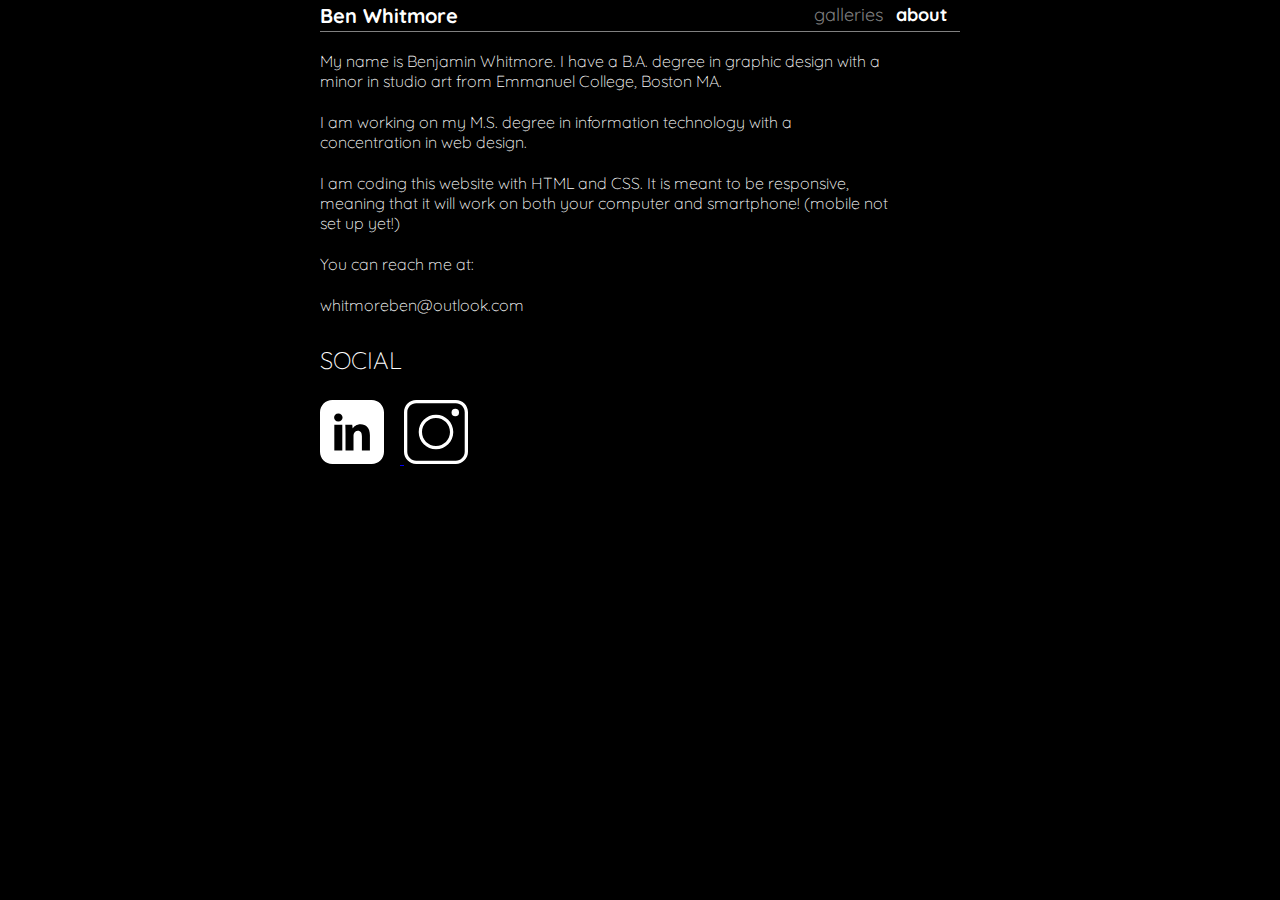
==== html/about.html @ 97f3d959 "Update about.html" ====
<!doctype html>
<html lang="en-US" dir="ltr">
<head>
  <meta charset="utf-8">
  <title>benwhitmore.net</title>
  <meta name="author" content="Ben Whitmore">
  <meta name="viewport" content="width=device-width, initial-scale=1">
  <link rel="stylesheet" href="../css/main.css">
<link href="https://fonts.googleapis.com/css2?family=Quicksand:wght@300;400;500;600;700&display=swap" rel="stylesheet">

</head>
<body>

  <div class="topnav">
  <a class="title" href="../index.html">Ben Whitmore</a>
  <a class="active" href="../html/about.html">about</a>
  <a href="../index.html">galleries</a>

  </div>
<body class="content">


<p class="top"> My name is Benjamin Whitmore. I have a B.A. degree in graphic design with a minor in studio art from Emmanuel College, Boston MA.</p>
  <p>I am working on my M.S. degree in information technology with a concentration in web design.</p>

<p>I am coding this website with HTML and CSS. It is meant to be responsive, meaning that it will work on both your computer and smartphone! (mobile not set up yet!)</p>

<p>You can reach me at:</p>
<p>whitmoreben@outlook.com</p>

  <h2 class="">SOCIAL</h2>
  <!-- Bottom of Page Icons -->
  <a class="aimg" href="https://www.linkedin.com/in/ben-whitmore-970372224/">
  <img class="icon" src="/img/linkedin.svg" alt="LinkedIn Icon made in Illustrator.">
  </a>
  <a class="aimg" href="https://www.instagram.com/benw.art/">
  <img class="icon" src="/img/instagram.svg" alt="Instagram Icon made in Illustrator.">
  </a>


</body>

</body>
</html>
---- css/main.css ----
body {
  /* coloring */
  color: white;
  background-color: black;
  /* sizing */
  display: block;
  margin-left: auto;
  margin-right: auto;
  /* width (for pc?) */
  max-width: 50%;
  min-width: 10%;
  /* text */
    font-family: 'Quicksand', sans-serif;
    padding-bottom: 5em;
}

body.content {
  margin-left: auto;
  margin-right: auto;
}

/* main gallery properties */
.gallery {
  line-height:0;
   column-count:2; /* # of columns*/
   column-gap:5px; /* space between columnms */
}

.illustrationGallery {
  width: auto;
  height: 50%;
  min-height: 100%; /* why 50% height but min height 100% ? */
}

/* image size properties */
img.mainIMG{
  width: 100%;
  height: 100%; /* 100% = fullscale ? */
  margin-bottom:5px; /* to match column gap*/
}

/* icon image size properties for about page */

img.icon{
  max-width: 10%;
  height: auto;
  display: inline-block;
  padding-right:1em;
}

h2.social{
  font-weight: bold;
  font-size: 18px;
}

/* 2 columns for non-mobile screens*/
@media (max-width: 800px) {
  .gallery {
    column-count: 2;
  }
}
/* 1 column for MOBILE  devices */
@media (max-width: 500px) {
  .gallery {
    column-count: 1;
  }
}

/* grid for images */

div {
  color: white;
  background-color: black;
}

/* paragraph/text styling */
p.top {
  padding-top: 35px; /* Top-most paragraph has top padding so that it doesn't hide behind navbar */
}
p.top-bold {
  padding-top: 35px; /* not sure what this does tbh */ /* I think this is gallery title */
  font-weight: bold;
}
p.bold {
  font-weight: bold;
}
p {
  padding-right: 10%;
  text-align:left; /* Possibly causing issue, also no padding-left: 10%;*/
  font-weight: 300;\
  margin-left: auto;
  margin-right: auto;
  padding-bottom: 5px;
}

h2 {
  text-align:left;
  font-weight: 300;
  padding-bottom: 5px;
  Padding-top: 5px;
}
h3 {
  padding-right: 10%;
  text-align:left;
  font-weight: 300;
  padding-bottom: 5px;
  Padding-top: 5px;
}

/* centering bottom page text */
p.pageBottom {
text-align: center;
padding-right: 0%;
font-size: 10px;
  line-height: 1.5em;
}

/* Add a black background color to the top navigation */
.topnav {
  background-color: black;
  overflow: visible;
  position: fixed; /* Set the navbar to fixed position */
top: 0; /* Position the navbar at the top of the page */
width: 100%; /* Full width */  
max-width: 50%;  /* max width 50% for PC devices */
border-bottom:1px solid;
border-color:grey;
flex: auto;
display: block;
margin-left: auto;
margin-right: auto;
z-index:1;
}

/* Style the links inside the navigation bar */
.topnav a {
  float: right;
  color: grey;
  background-color:black;
  text-align: center;
  padding-right: 2%;
  text-decoration: none;
  font-size: 18px;
  font-family: 'Quicksand', sans-serif;
  padding-bottom:3px;
  padding-top:3px;
}

/* Change the color of links on hover */
.topnav a.topNavRightElement:hover {
  color: white;
}

/* Add a color to the active/current link */
.topnav a.active {
  color: white;
  font-weight: bold;
}

/* title (my name) settings */
.topnav a.title {
  float: left;
  font-size: 20px;
  font-weight: bold;
  color: white;
}

/* warning p */

h2.gallery01 {
  text-align: right;
  color: white;
  background-color: black;
  background-size: 110%;
  display: block;
  flex: 100%;
  padding-top: 1.5em;
  margin-left: auto;
  margin-right: auto;
  font-weight: bold;
}

h2.gallery02 {
  text-align: right;
  color: white;
  background-color: black;
  background-size: 110%;
  display: block;
  flex: 100%;
  margin-left: auto;
  margin-right: auto;
  font-weight: bold;
}

.topnav a.hamburger {
  display: none;
}

/* hamburger menu test*/

.topnav a.hamClass {
  display: none;
}


@media only screen and (max-device-width: 500px) {

  /* smaller screen specific style (hamburger menu top nav)*/
/* TEMP DISABLE, MESSES UP NAVBAR WIDTH ON MOBILE? */

  
  .topnav a.topNavRightElement {
  display: block;
  }
  

  /*
.topnav a.hamClass {
  display: block;
  display: none;
  color: white;
}
*/

  body {
  min-width: 100%;
  }

  .h2 {
  font-size: 50%;
  }

  .topnav {
    min-width: 100%;
    max-width: 100%;
    width: 100%;
  }

.topnav a.hamClass {
  display: none; /* not displayed until coded */
  color: white;
}

  .topnav a {
  float: right;
  color: grey;
  background-color:black;
  text-align: center;
  padding-right: 2%;
  text-decoration: none;
  font-size: 14px;
  font-family: 'Quicksand', sans-serif;
  padding-bottom:3px;
  padding-top:3px;
}

.topnav a.title {
font-size: 16px;
padding-left: 1em;
}


  
p {
  font-size: 100%;
}
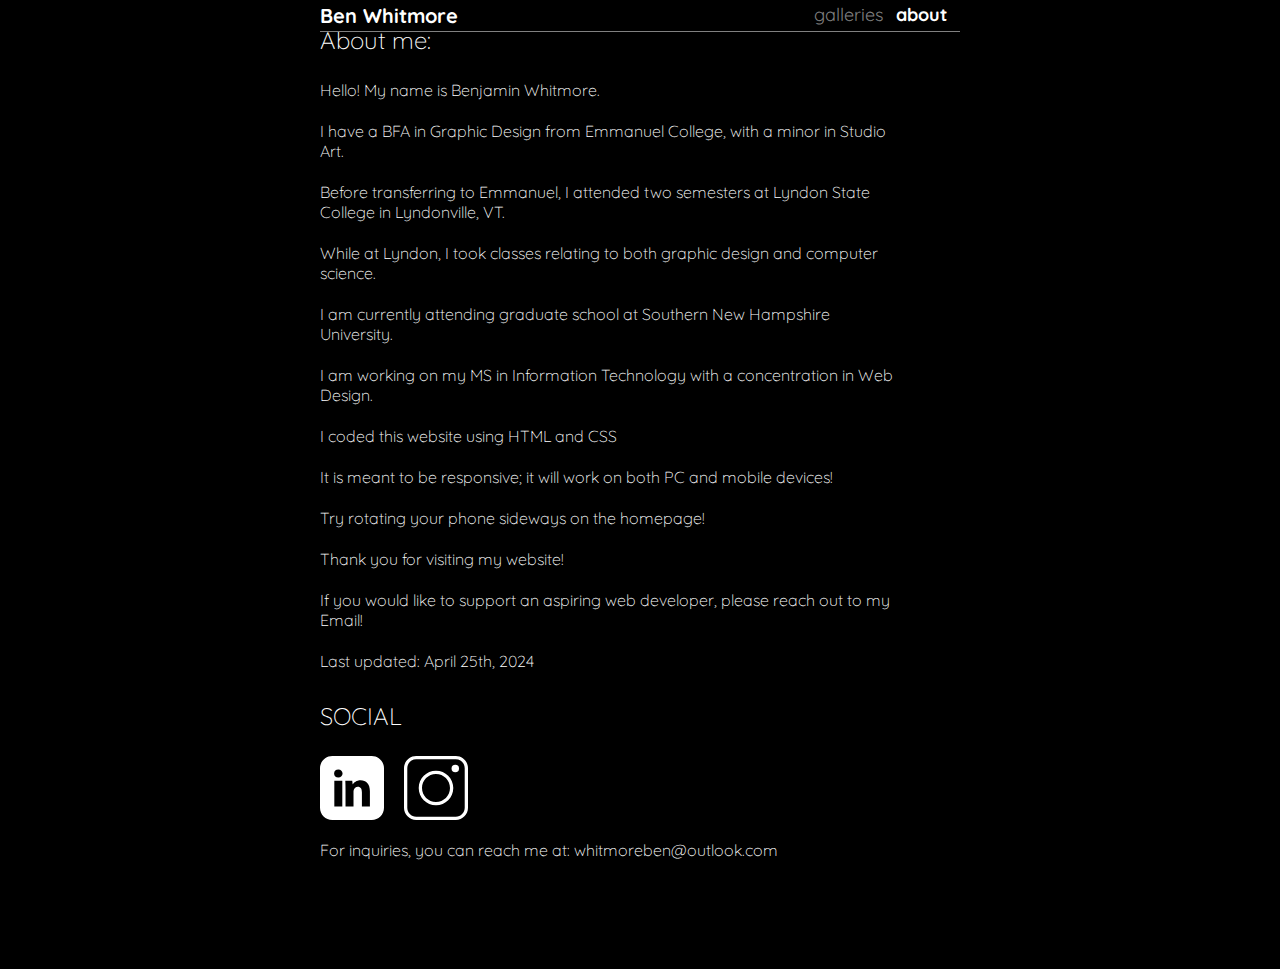
==== commit 16aa2614: "Update about.html" ====
--- a/html/about.html
+++ b/html/about.html
@@ -19,16 +19,23 @@
   </div>
 <body class="content">
 
+  
+  <h2 class="top">About me:</h2>
+  <p>Hello! My name is Benjamin Whitmore.</p>
+  <p>I have a BFA in Graphic Design from Emmanuel College, with a minor in Studio Art.</p>
+  <p>Before transferring to Emmanuel, I attended two semesters at Lyndon State College in Lyndonville, VT.</p>
+  <p>While at Lyndon, I took classes relating to both graphic design and computer science.</p>
+  <p>I am currently attending graduate school at Southern New Hampshire University.</p>
+  <p> I am working on my MS in Information Technology with a concentration in Web Design.</p>
+  <p>I coded this website using HTML and CSS</p>
+  <p>It is meant to be responsive; it will work on both PC and mobile devices!</p>
+  <p>Try rotating your phone sideways on the homepage!</p>
+  <p>Thank you for visiting my website!</p>
+  <p>If you would like to support an aspiring web developer, please reach out to my Email!</p>
+  
+  <p>Last updated: April 25th, 2024</p>
 
-<p class="top"> My name is Benjamin Whitmore. I have a B.A. degree in graphic design with a minor in studio art from Emmanuel College, Boston MA.</p>
-  <p>I am working on my M.S. degree in information technology with a concentration in web design.</p>
-
-<p>I am coding this website with HTML and CSS. It is meant to be responsive, meaning that it will work on both your computer and smartphone! (mobile not set up yet!)</p>
-
-<p>You can reach me at:</p>
-<p>whitmoreben@outlook.com</p>
-
-  <h2 class="">SOCIAL</h2>
+  <h2>SOCIAL</h2>
   <!-- Bottom of Page Icons -->
   <a class="aimg" href="https://www.linkedin.com/in/ben-whitmore-970372224/">
   <img class="icon" src="/img/linkedin.svg" alt="LinkedIn Icon made in Illustrator.">
@@ -36,6 +43,7 @@
   <a class="aimg" href="https://www.instagram.com/benw.art/">
   <img class="icon" src="/img/instagram.svg" alt="Instagram Icon made in Illustrator.">
   </a>
+  <p>For inquiries, you can reach me at: whitmoreben@outlook.com</p>
 
 
 </body>
--- a/css/main.css
+++ b/css/main.css
@@ -51,6 +51,10 @@
 h2.social{
   font-weight: bold;
   font-size: 18px;
+}
+
+a.aimg{
+text-decoration: none; /* fixes weird hyperlink dot on href images */
 }
 
 /* 2 columns for non-mobile screens*/
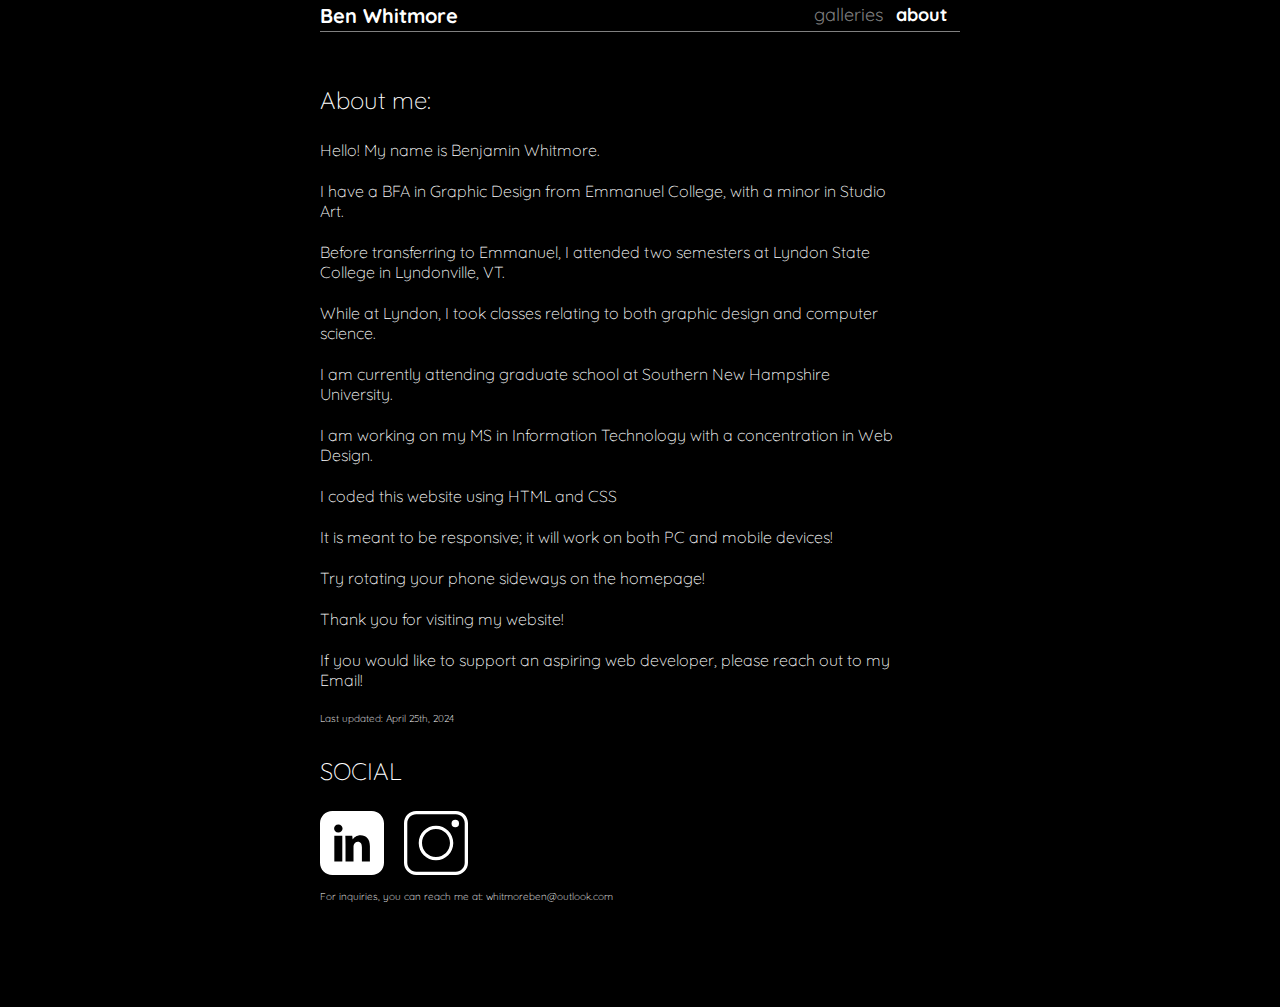
==== commit 5df1e871: "Update about.html" ====
--- a/html/about.html
+++ b/html/about.html
@@ -33,7 +33,7 @@
   <p>Thank you for visiting my website!</p>
   <p>If you would like to support an aspiring web developer, please reach out to my Email!</p>
   
-  <p>Last updated: April 25th, 2024</p>
+  <p class="smallFont">Last updated: April 25th, 2024</p>
 
   <h2>SOCIAL</h2>
   <!-- Bottom of Page Icons -->
@@ -43,7 +43,7 @@
   <a class="aimg" href="https://www.instagram.com/benw.art/">
   <img class="icon" src="/img/instagram.svg" alt="Instagram Icon made in Illustrator.">
   </a>
-  <p>For inquiries, you can reach me at: whitmoreben@outlook.com</p>
+  <p class="smallFont">For inquiries, you can reach me at: whitmoreben@outlook.com</p>
 
 
 </body>
--- a/css/main.css
+++ b/css/main.css
@@ -10,34 +10,34 @@
   max-width: 50%;
   min-width: 10%;
   /* text */
-    font-family: 'Quicksand', sans-serif;
-    padding-bottom: 5em;
-}
+  font-family: 'Quicksand', sans-serif;
+  padding-bottom: 5em;
+  }
 
 body.content {
   margin-left: auto;
   margin-right: auto;
-}
+  }
 
 /* main gallery properties */
 .gallery {
-  line-height:0;
+   line-height:0;
    column-count:2; /* # of columns*/
    column-gap:5px; /* space between columnms */
-}
+  }
 
 .illustrationGallery {
   width: auto;
   height: 50%;
   min-height: 100%; /* why 50% height but min height 100% ? */
-}
+  }
 
 /* image size properties */
 img.mainIMG{
   width: 100%;
   height: 100%; /* 100% = fullscale ? */
   margin-bottom:5px; /* to match column gap*/
-}
+  }
 
 /* icon image size properties for about page */
 
@@ -46,48 +46,51 @@
   height: auto;
   display: inline-block;
   padding-right:1em;
-}
+  }
 
 h2.social{
   font-weight: bold;
   font-size: 18px;
-}
+  }
 
 a.aimg{
-text-decoration: none; /* fixes weird hyperlink dot on href images */
-}
+  text-decoration: none; /* fixes weird hyperlink dot on href images */
+  }
 
 /* 2 columns for non-mobile screens*/
 @media (max-width: 800px) {
   .gallery {
     column-count: 2;
-  }
-}
+    }
+  }
 /* 1 column for MOBILE  devices */
 @media (max-width: 500px) {
   .gallery {
     column-count: 1;
-  }
-}
+    }
+  }
 
 /* grid for images */
 
 div {
   color: white;
   background-color: black;
-}
+  }
 
 /* paragraph/text styling */
 p.top {
   padding-top: 35px; /* Top-most paragraph has top padding so that it doesn't hide behind navbar */
-}
+  }
+
 p.top-bold {
   padding-top: 35px; /* not sure what this does tbh */ /* I think this is gallery title */
   font-weight: bold;
-}
+  }
+
 p.bold {
   font-weight: bold;
-}
+  }
+
 p {
   padding-right: 10%;
   text-align:left; /* Possibly causing issue, also no padding-left: 10%;*/
@@ -95,46 +98,59 @@
   margin-left: auto;
   margin-right: auto;
   padding-bottom: 5px;
-}
+  }
 
 h2 {
   text-align:left;
   font-weight: 300;
   padding-bottom: 5px;
   Padding-top: 5px;
-}
+  }
+
+h2.top{
+  padding-top: 65px; /* Top-most h2 element has top padding so that it doesn't hide behind navbar */
+  }
+
 h3 {
   padding-right: 10%;
   text-align:left;
   font-weight: 300;
   padding-bottom: 5px;
   Padding-top: 5px;
-}
+  }
 
 /* centering bottom page text */
 p.pageBottom {
-text-align: center;
-padding-right: 0%;
-font-size: 10px;
+  text-align: center;
+  padding-right: 0%;
+  font-size: 10px;
   line-height: 1.5em;
-}
+  }
+
+/* small font for about page  */
+p.smallFont{
+  text-align: left;
+  padding-right: 0%;
+  font-size: 10px;
+  line-height: 1.5em;
+  }
 
 /* Add a black background color to the top navigation */
 .topnav {
   background-color: black;
   overflow: visible;
   position: fixed; /* Set the navbar to fixed position */
-top: 0; /* Position the navbar at the top of the page */
-width: 100%; /* Full width */  
-max-width: 50%;  /* max width 50% for PC devices */
-border-bottom:1px solid;
-border-color:grey;
-flex: auto;
-display: block;
-margin-left: auto;
-margin-right: auto;
-z-index:1;
-}
+  top: 0; /* Position the navbar at the top of the page */
+  width: 100%; /* Full width */  
+  max-width: 50%;  /* max width 50% for PC devices */
+  border-bottom:1px solid;
+  border-color:grey;
+  flex: auto;
+  display: block;
+  margin-left: auto;
+  margin-right: auto;
+  z-index:1;
+  }
 
 /* Style the links inside the navigation bar */
 .topnav a {
@@ -148,18 +164,18 @@
   font-family: 'Quicksand', sans-serif;
   padding-bottom:3px;
   padding-top:3px;
-}
+  }
 
 /* Change the color of links on hover */
 .topnav a.topNavRightElement:hover {
   color: white;
-}
+  }
 
 /* Add a color to the active/current link */
 .topnav a.active {
   color: white;
   font-weight: bold;
-}
+  }
 
 /* title (my name) settings */
 .topnav a.title {
@@ -167,7 +183,7 @@
   font-size: 20px;
   font-weight: bold;
   color: white;
-}
+  }
 
 /* warning p */
 
@@ -182,7 +198,7 @@
   margin-left: auto;
   margin-right: auto;
   font-weight: bold;
-}
+  }
 
 h2.gallery02 {
   text-align: right;
@@ -194,17 +210,17 @@
   margin-left: auto;
   margin-right: auto;
   font-weight: bold;
-}
+  }
 
 .topnav a.hamburger {
   display: none;
-}
+  }
 
 /* hamburger menu test*/
 
 .topnav a.hamClass {
   display: none;
-}
+  }
 
 
 @media only screen and (max-device-width: 500px) {
@@ -227,48 +243,46 @@
 */
 
   body {
-  min-width: 100%;
+    min-width: 100%;
   }
 
   .h2 {
-  font-size: 50%;
+    font-size: 50%;
   }
 
   .topnav {
     min-width: 100%;
     max-width: 100%;
     width: 100%;
-  }
-
-.topnav a.hamClass {
-  display: none; /* not displayed until coded */
-  color: white;
-}
+    }
+
+  .topnav a.hamClass {
+    display: none; /* not displayed until coded */
+    color: white;
+    }
 
   .topnav a {
-  float: right;
-  color: grey;
-  background-color:black;
-  text-align: center;
-  padding-right: 2%;
-  text-decoration: none;
-  font-size: 14px;
-  font-family: 'Quicksand', sans-serif;
-  padding-bottom:3px;
-  padding-top:3px;
-}
-
-.topnav a.title {
-font-size: 16px;
-padding-left: 1em;
-}
-
-
-  
-p {
-  font-size: 100%;
-}
-
-
-
-
+    float: right;
+    color: grey;
+    background-color:black;
+    text-align: center;
+    padding-right: 2%;
+    text-decoration: none;
+    font-size: 14px;
+    font-family: 'Quicksand', sans-serif;
+    padding-bottom:3px;
+    padding-top:3px;
+    }
+
+  .topnav a.title {
+    font-size: 16px;
+    padding-left: 1em;
+    }
+
+  p {
+    font-size: 100%;
+    }
+
+
+
+
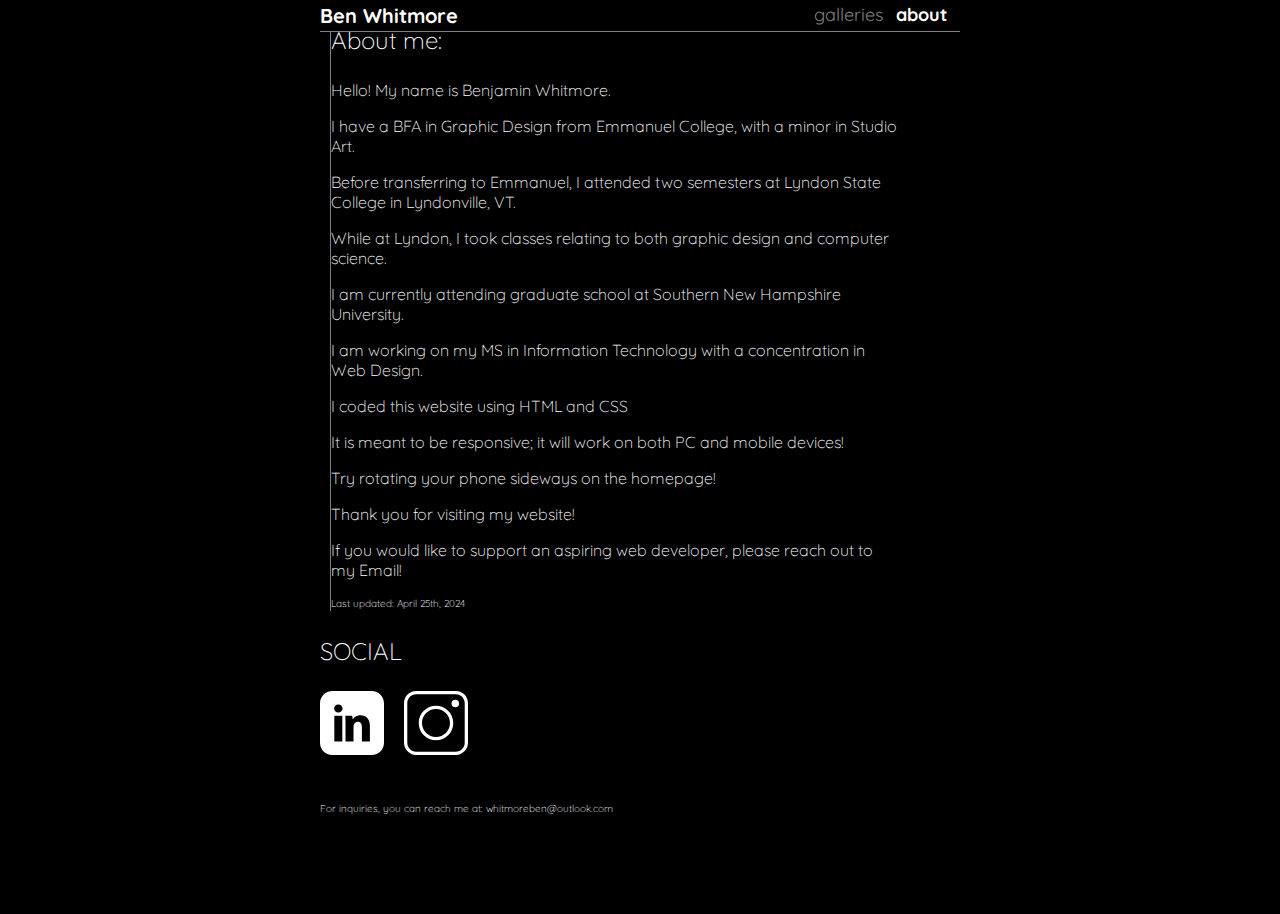
==== commit fa14d28d: "Update about.html" ====
--- a/html/about.html
+++ b/html/about.html
@@ -19,7 +19,7 @@
   </div>
 <body class="content">
 
-  
+  <div class="aboutText">
   <h2 class="top">About me:</h2>
   <p>Hello! My name is Benjamin Whitmore.</p>
   <p>I have a BFA in Graphic Design from Emmanuel College, with a minor in Studio Art.</p>
@@ -32,9 +32,8 @@
   <p>Try rotating your phone sideways on the homepage!</p>
   <p>Thank you for visiting my website!</p>
   <p>If you would like to support an aspiring web developer, please reach out to my Email!</p>
-  
   <p class="smallFont">Last updated: April 25th, 2024</p>
-
+  </div>
   <h2>SOCIAL</h2>
   <!-- Bottom of Page Icons -->
   <a class="aimg" href="https://www.linkedin.com/in/ben-whitmore-970372224/">
--- a/css/main.css
+++ b/css/main.css
@@ -19,6 +19,12 @@
   margin-right: auto;
   }
 
+div.aboutText {
+  margin-left: 10px;
+  border-left:1px solid;
+  border-color:grey;
+}
+
 /* main gallery properties */
 .gallery {
    line-height:0;
@@ -46,6 +52,7 @@
   height: auto;
   display: inline-block;
   padding-right:1em;
+  padding-bottom:2em; /* added this so that small font at bottom of page is further away, might need to change if icons are used elsewhere.*/
   }
 
 h2.social{
@@ -97,7 +104,6 @@
   font-weight: 300;\
   margin-left: auto;
   margin-right: auto;
-  padding-bottom: 5px;
   }
 
 h2 {
@@ -108,7 +114,7 @@
   }
 
 h2.top{
-  padding-top: 65px; /* Top-most h2 element has top padding so that it doesn't hide behind navbar */
+  padding-top: 55 px; /* Top-most h2 element has top padding so that it doesn't hide behind navbar */
   }
 
 h3 {
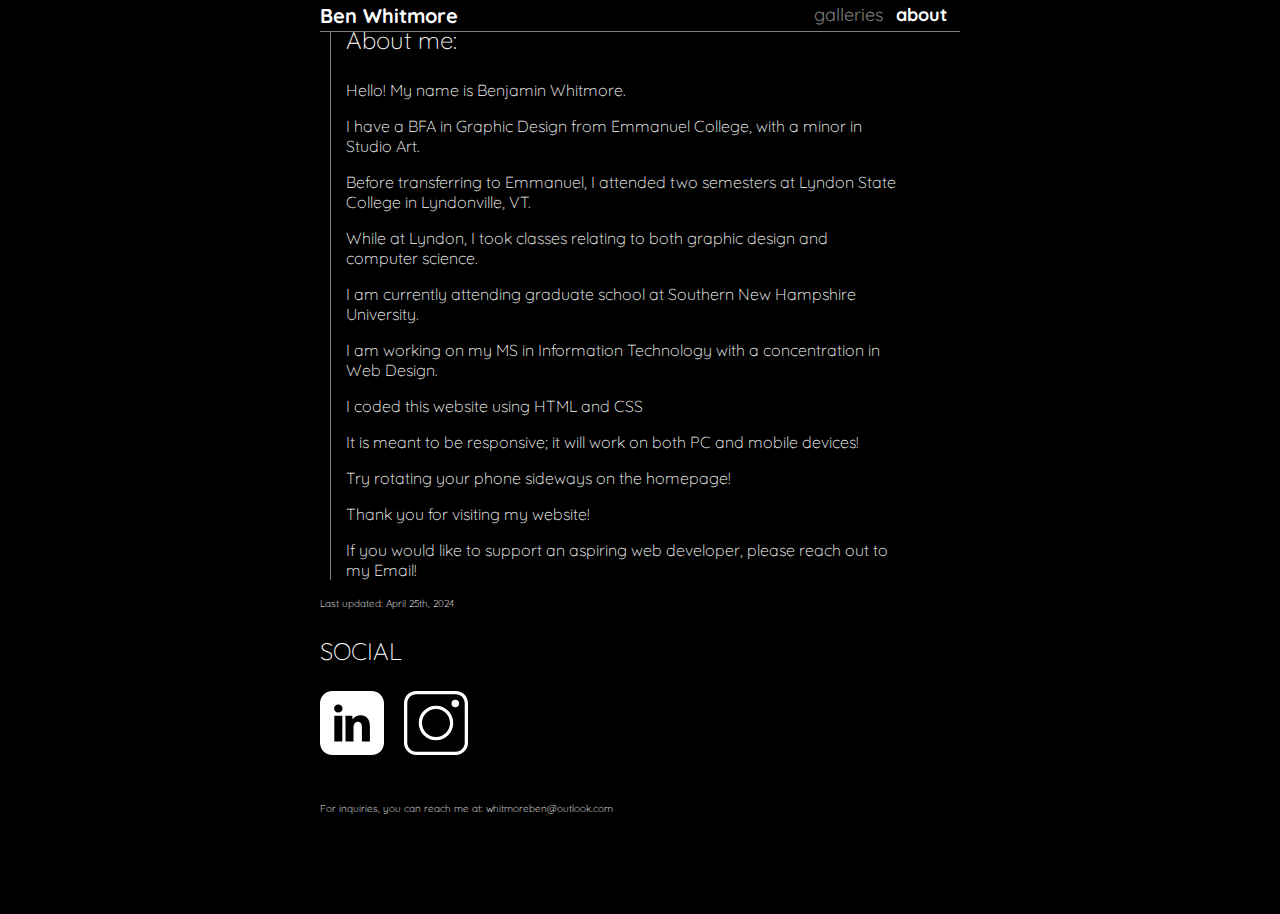
==== commit ff85d65a: "Update about.html" ====
--- a/html/about.html
+++ b/html/about.html
@@ -32,8 +32,9 @@
   <p>Try rotating your phone sideways on the homepage!</p>
   <p>Thank you for visiting my website!</p>
   <p>If you would like to support an aspiring web developer, please reach out to my Email!</p>
+  </div>
   <p class="smallFont">Last updated: April 25th, 2024</p>
-  </div>
+  
   <h2>SOCIAL</h2>
   <!-- Bottom of Page Icons -->
   <a class="aimg" href="https://www.linkedin.com/in/ben-whitmore-970372224/">
--- a/css/main.css
+++ b/css/main.css
@@ -20,7 +20,9 @@
   }
 
 div.aboutText {
+  margin-top: 10px;
   margin-left: 10px;
+  padding-left: 15px;
   border-left:1px solid;
   border-color:grey;
 }
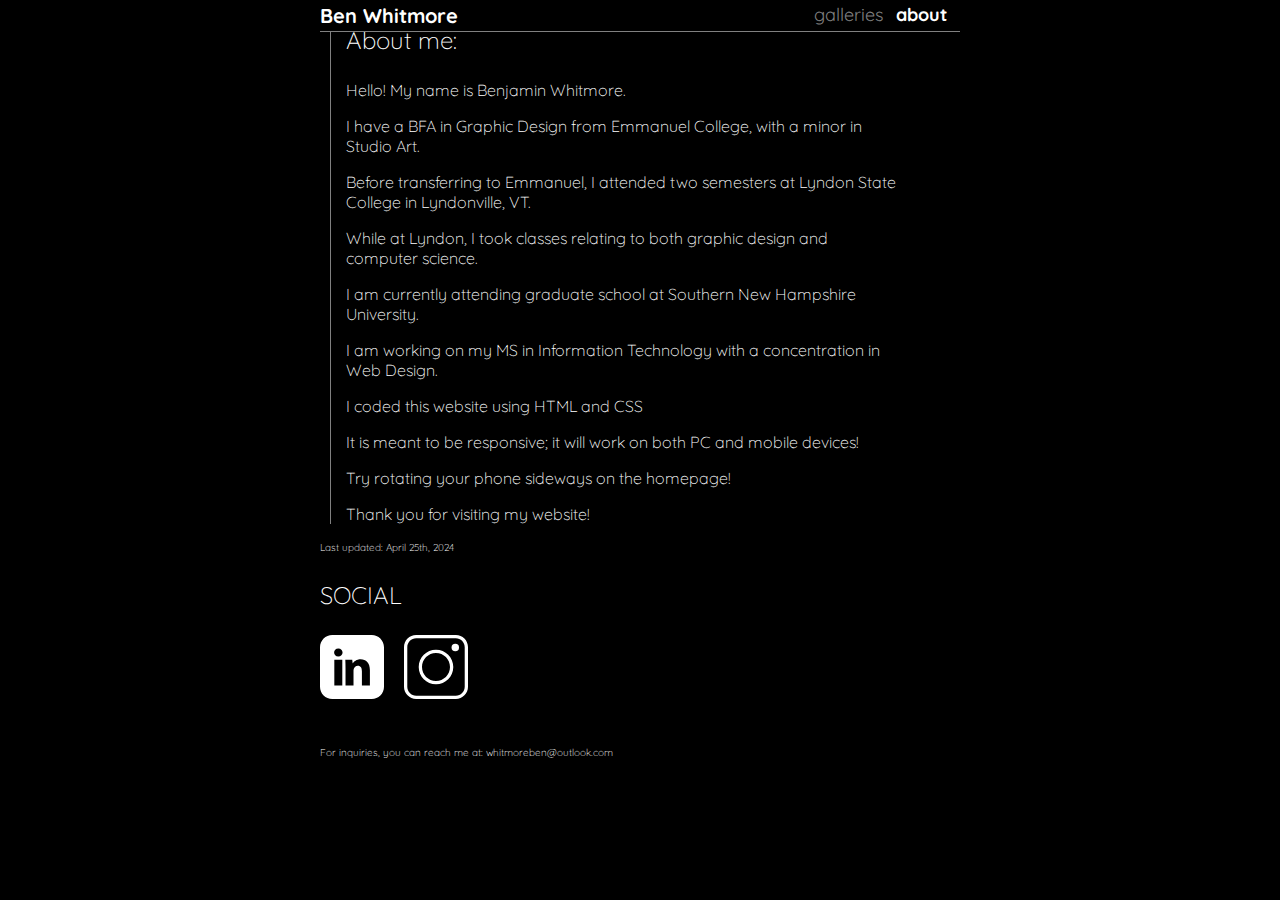
==== commit 571d05ef: "Update about.html" ====
--- a/html/about.html
+++ b/html/about.html
@@ -31,7 +31,6 @@
   <p>It is meant to be responsive; it will work on both PC and mobile devices!</p>
   <p>Try rotating your phone sideways on the homepage!</p>
   <p>Thank you for visiting my website!</p>
-  <p>If you would like to support an aspiring web developer, please reach out to my Email!</p>
   </div>
   <p class="smallFont">Last updated: April 25th, 2024</p>
   
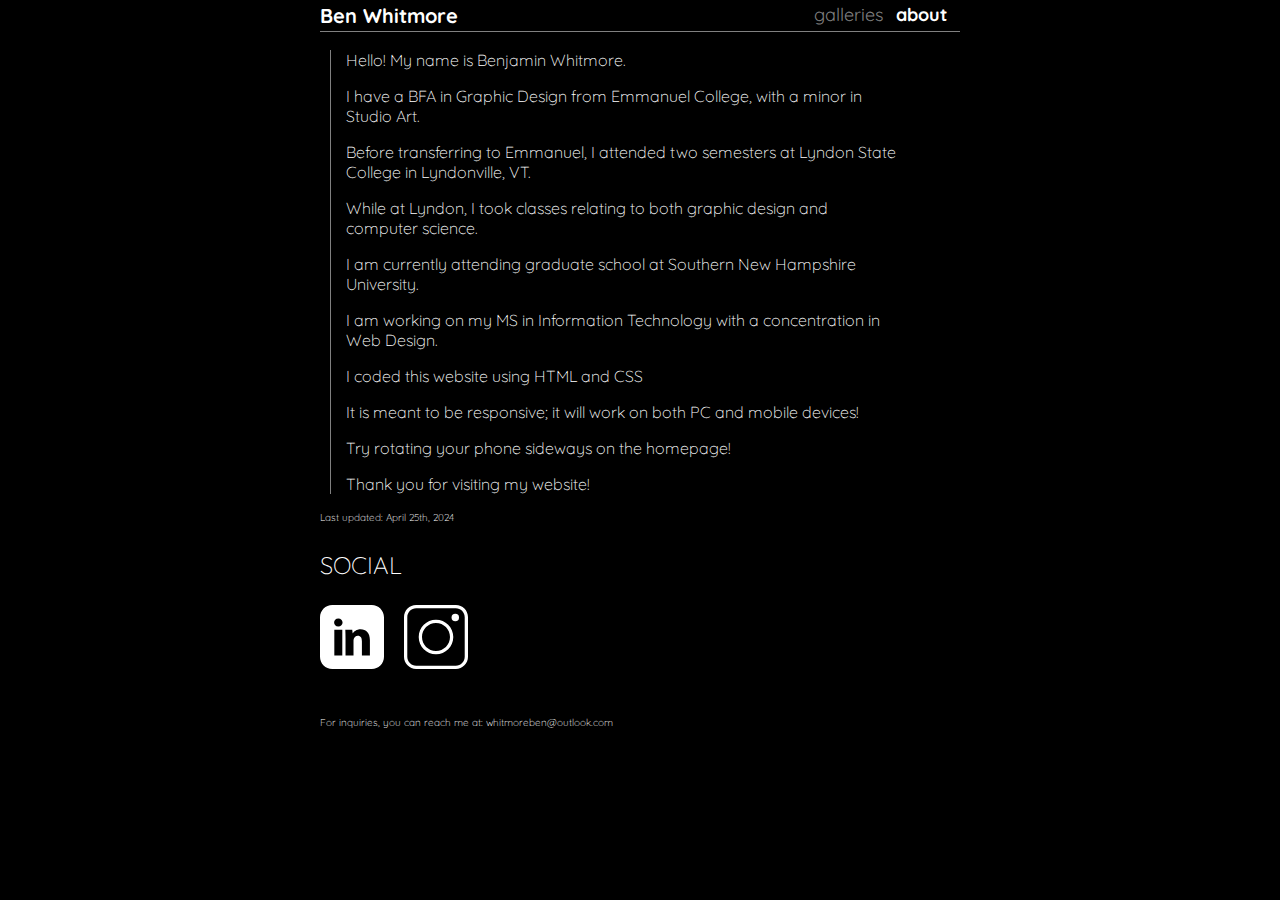
==== commit cdac18f1: "Update about.html" ====
--- a/html/about.html
+++ b/html/about.html
@@ -20,7 +20,6 @@
 <body class="content">
 
   <div class="aboutText">
-  <h2 class="top">About me:</h2>
   <p>Hello! My name is Benjamin Whitmore.</p>
   <p>I have a BFA in Graphic Design from Emmanuel College, with a minor in Studio Art.</p>
   <p>Before transferring to Emmanuel, I attended two semesters at Lyndon State College in Lyndonville, VT.</p>
--- a/css/main.css
+++ b/css/main.css
@@ -20,7 +20,7 @@
   }
 
 div.aboutText {
-  margin-top: 10px;
+  margin-top: 50px;
   margin-left: 10px;
   padding-left: 15px;
   border-left:1px solid;
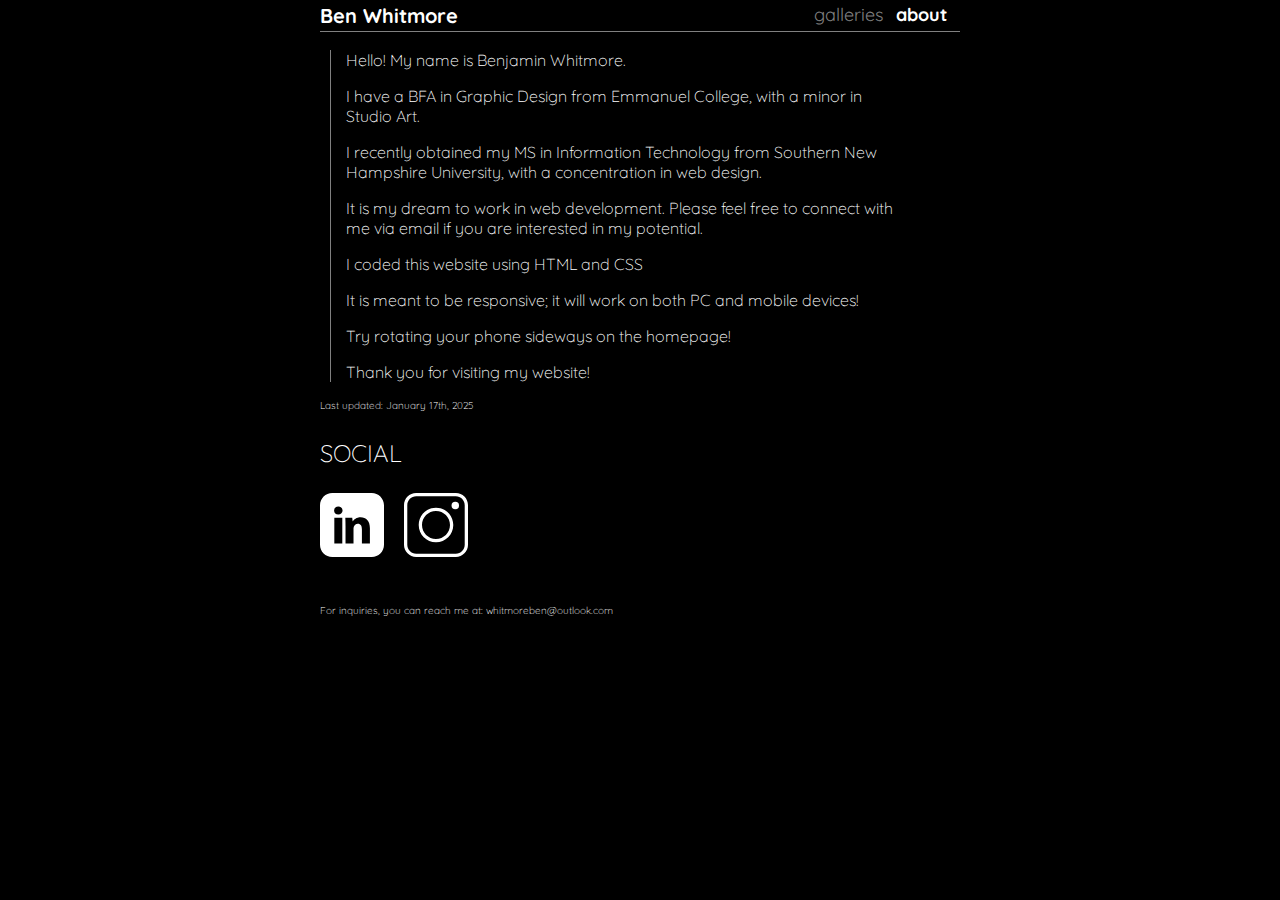
==== commit 5fd00512: "Update about.html" ====
--- a/html/about.html
+++ b/html/about.html
@@ -22,16 +22,14 @@
   <div class="aboutText">
   <p>Hello! My name is Benjamin Whitmore.</p>
   <p>I have a BFA in Graphic Design from Emmanuel College, with a minor in Studio Art.</p>
-  <p>Before transferring to Emmanuel, I attended two semesters at Lyndon State College in Lyndonville, VT.</p>
-  <p>While at Lyndon, I took classes relating to both graphic design and computer science.</p>
-  <p>I am currently attending graduate school at Southern New Hampshire University.</p>
-  <p> I am working on my MS in Information Technology with a concentration in Web Design.</p>
+  <p>I recently obtained my MS in Information Technology from Southern New Hampshire University, with a concentration in web design.</p>
+  <p>It is my dream to work in web development. Please feel free to connect with me via email if you are interested in my potential.</p>
   <p>I coded this website using HTML and CSS</p>
   <p>It is meant to be responsive; it will work on both PC and mobile devices!</p>
   <p>Try rotating your phone sideways on the homepage!</p>
   <p>Thank you for visiting my website!</p>
   </div>
-  <p class="smallFont">Last updated: April 25th, 2024</p>
+  <p class="smallFont">Last updated: January 17th, 2025</p>
   
   <h2>SOCIAL</h2>
   <!-- Bottom of Page Icons -->
